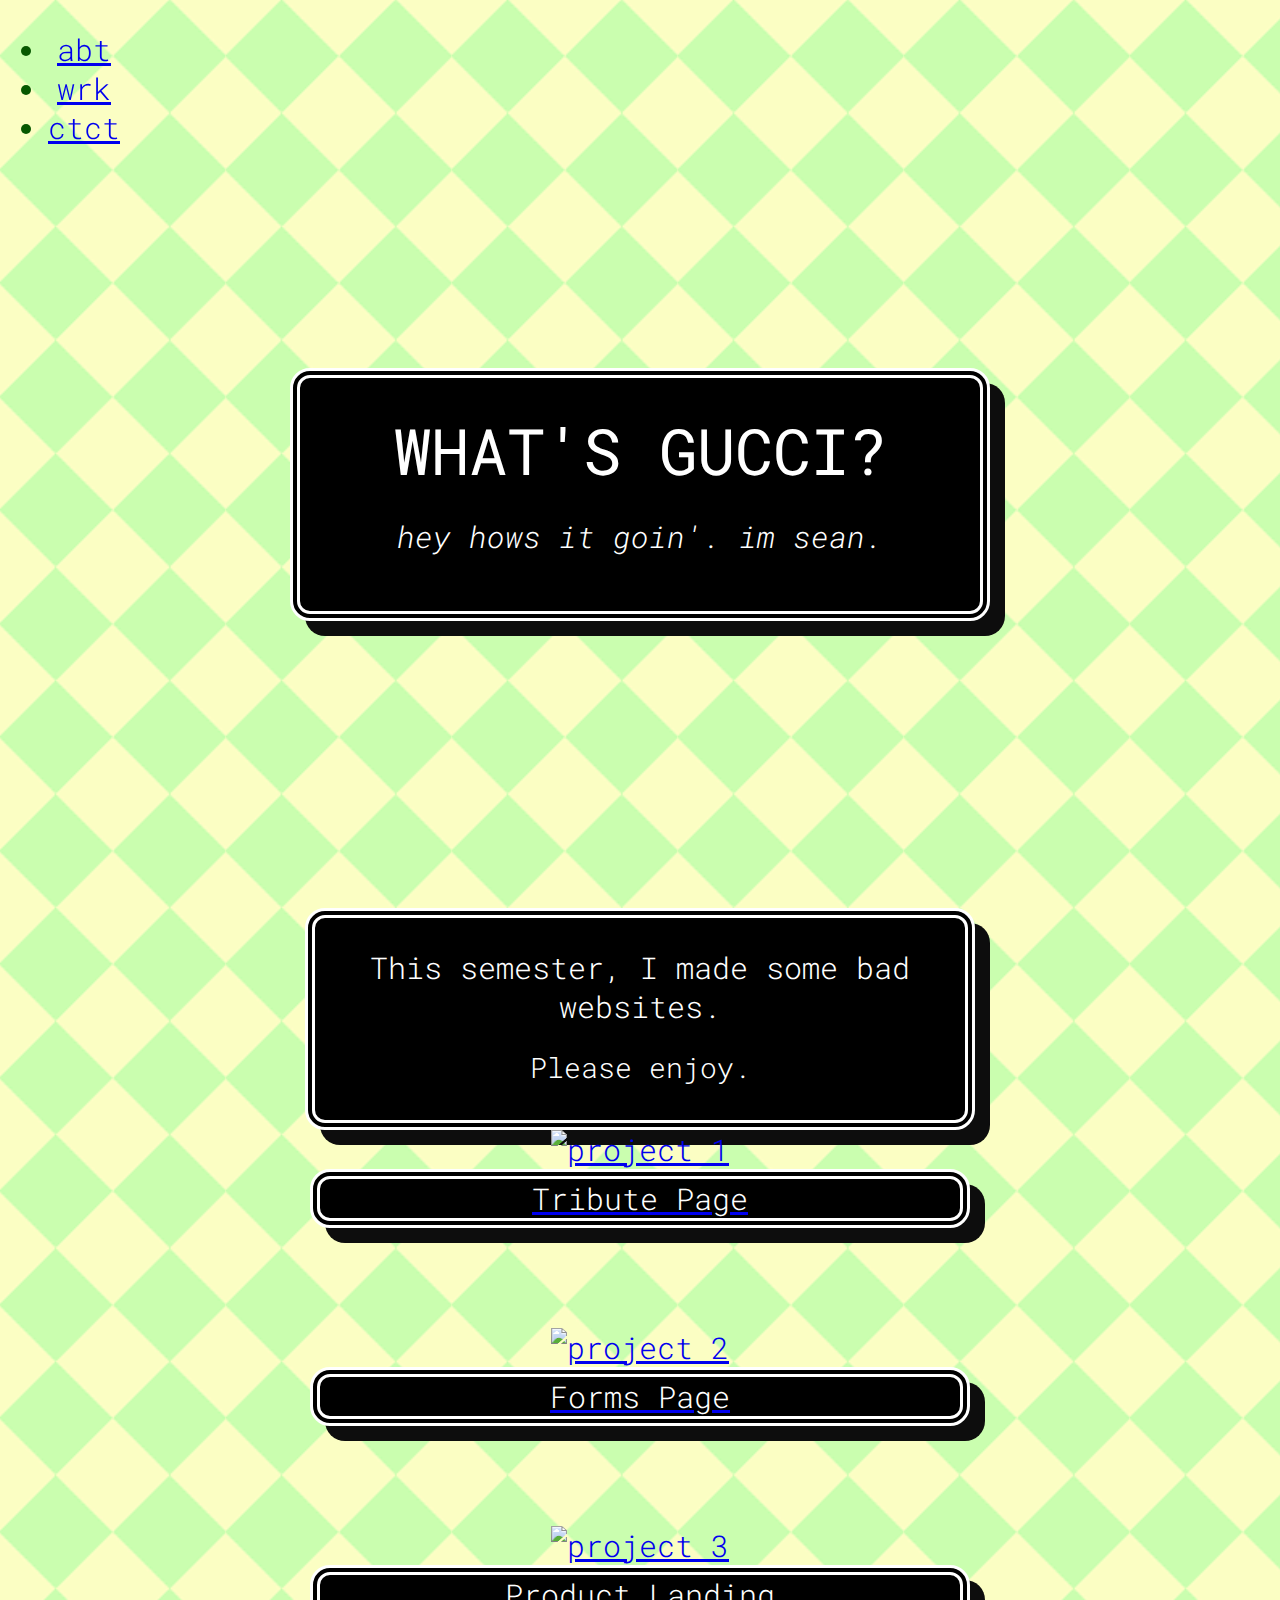
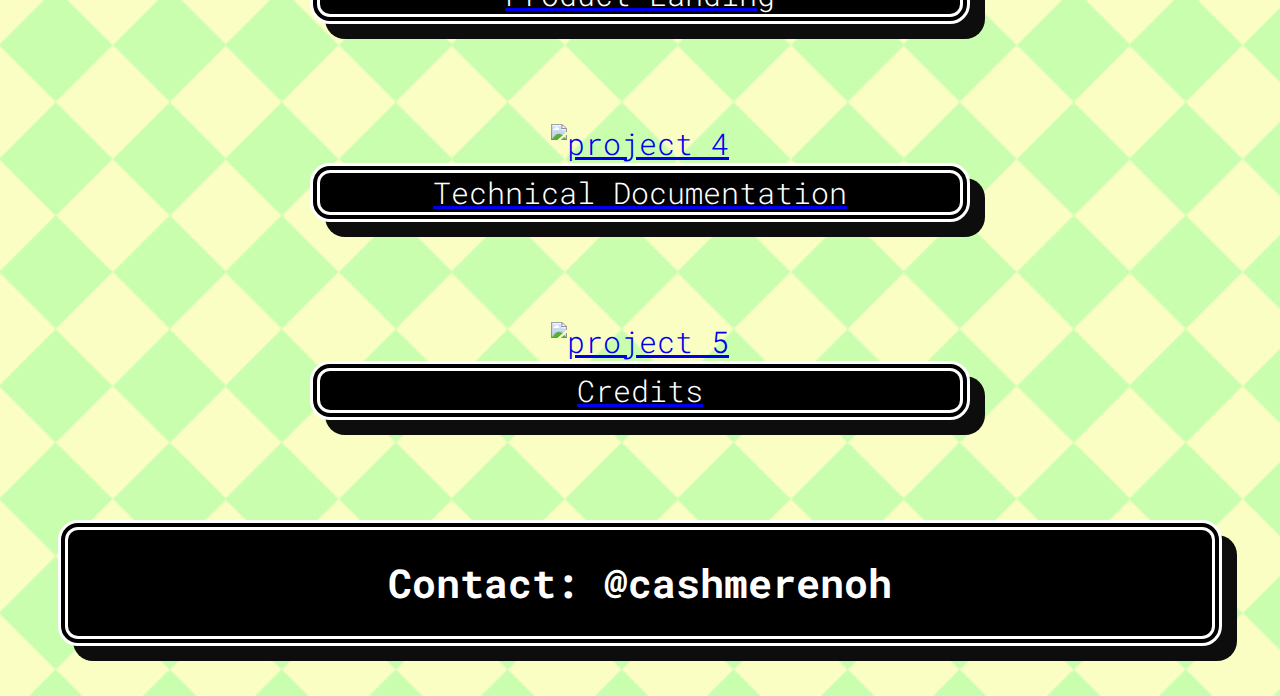
==== index.html @ 7999f832 "Add files via upload" ====
<!DOCTYPE html>
<html>
<head>
	<link rel="stylesheet" type="text/css" href="">
<link href="https://fonts.googleapis.com/css?family=Roboto+Mono:300,300i,400" rel="stylesheet">
	<style>
		html {
			font-family: 'Roboto Mono';
			font-size: 30px;
			text-align: center;
			color: #075800;
			font-weight: 300;
		}
		
		nav {
			position: fixed;
			top: 0;
		}
		
		div {
			text-align: center;
			background-color: black;
			color:white;
			border: 10px double white;
			border-radius: 20px;
			margin: 0 auto;
			box-shadow: 15px 15px hsl(20, 0%, 5%);
		}

		#welcome-div {
			width: 50vw;
			padding: 30px 20px;
		}		
		
		#projects-div {
			width: 50vw;
			padding: 10px 5px;
		}				
		
		#welcome-section {
			text-align: center;
			min-height: 60vh;
			padding-top: 40vh;
		}
		
		#welcome-section h1 {
			font-size: 5vw;
			margin: 0 auto;
			font-family: 'Roboto Mono';
			font-weight: 400;
		}

		#welcome-section h2 {
			font-size: 30px;
			font-family: 'Roboto Mono';
			font-weight: 300;
		}		
		
		#projects {
			padding-top: 60px;
			margin-top: -60px;
		}
		
		#projects h1 {
			font-size: 30px;
			font-weight: 300;
		}
		
		#projects h2 {
			font-size: 28px;
			font-weight: 300;
		}
		
		.project-title {
			width: 50vw;
			margin-bottom: 100px;
		}
	</style>
</head>
<body background="squire3.png">
	<nav>
		<ul id="navbar">
			<li><a href="#welcome-section">abt</a></li>
			<li><a href="#projects">wrk</a></li>
			<li><a href="#contact">ctct</a></li>
		</ul>
	</nav>
	<main>
		<section id="welcome-section"> 
			<div id="welcome-div">
				<h1>WHAT'S GUCCI?</h1>
				<h2><i>hey hows it goin'. im sean.</i></h2> 
			</div>
		</section>
		<section id="projects">
			<div id="projects-div">
				<h1>This semester, I made some bad websites.</h1>
				<h2>Please enjoy.</h2>
			</div>
			<a href="atsuki.html" target="_blank" class="project project-tile">
				<img class="project-pic" src="" alt="project 1">
				<div class="project-title">Tribute Page</div>
			</a>
			<a href="forms.html" target="_blank" class="project project-tile">
				<img class="project-pic" src="" alt="project 2">
				<div class="project-title">Forms Page</div>
			</a>
			<a href="project-landing.html" target="_blank" class="project project-tile">
				<img class="project-pic" src="" alt="project 3">
				<div class="project-title">Product Landing</div>
			</a>
			<a href="tech.html" target="_blank" class="project project-tile">
				<img class="project-pic" src="" alt="project 4">
				<div class="project-title">Technical Documentation</div>
			</a>
			<a href="credits-page.html" target="_blank" class="project project-tile">
				<img class="project-pic" src="" alt="project 5">
				<div class="project-title">Credits</div>
			</a>
		</section>
		<section id="contact">
			<div style="margin: 50px; font-size: 20px;">
				<h1>Contact: @cashmerenoh</h1>
			</div>
		</section>
	</main>
	<footer>
	</footer>
</body>
</html>
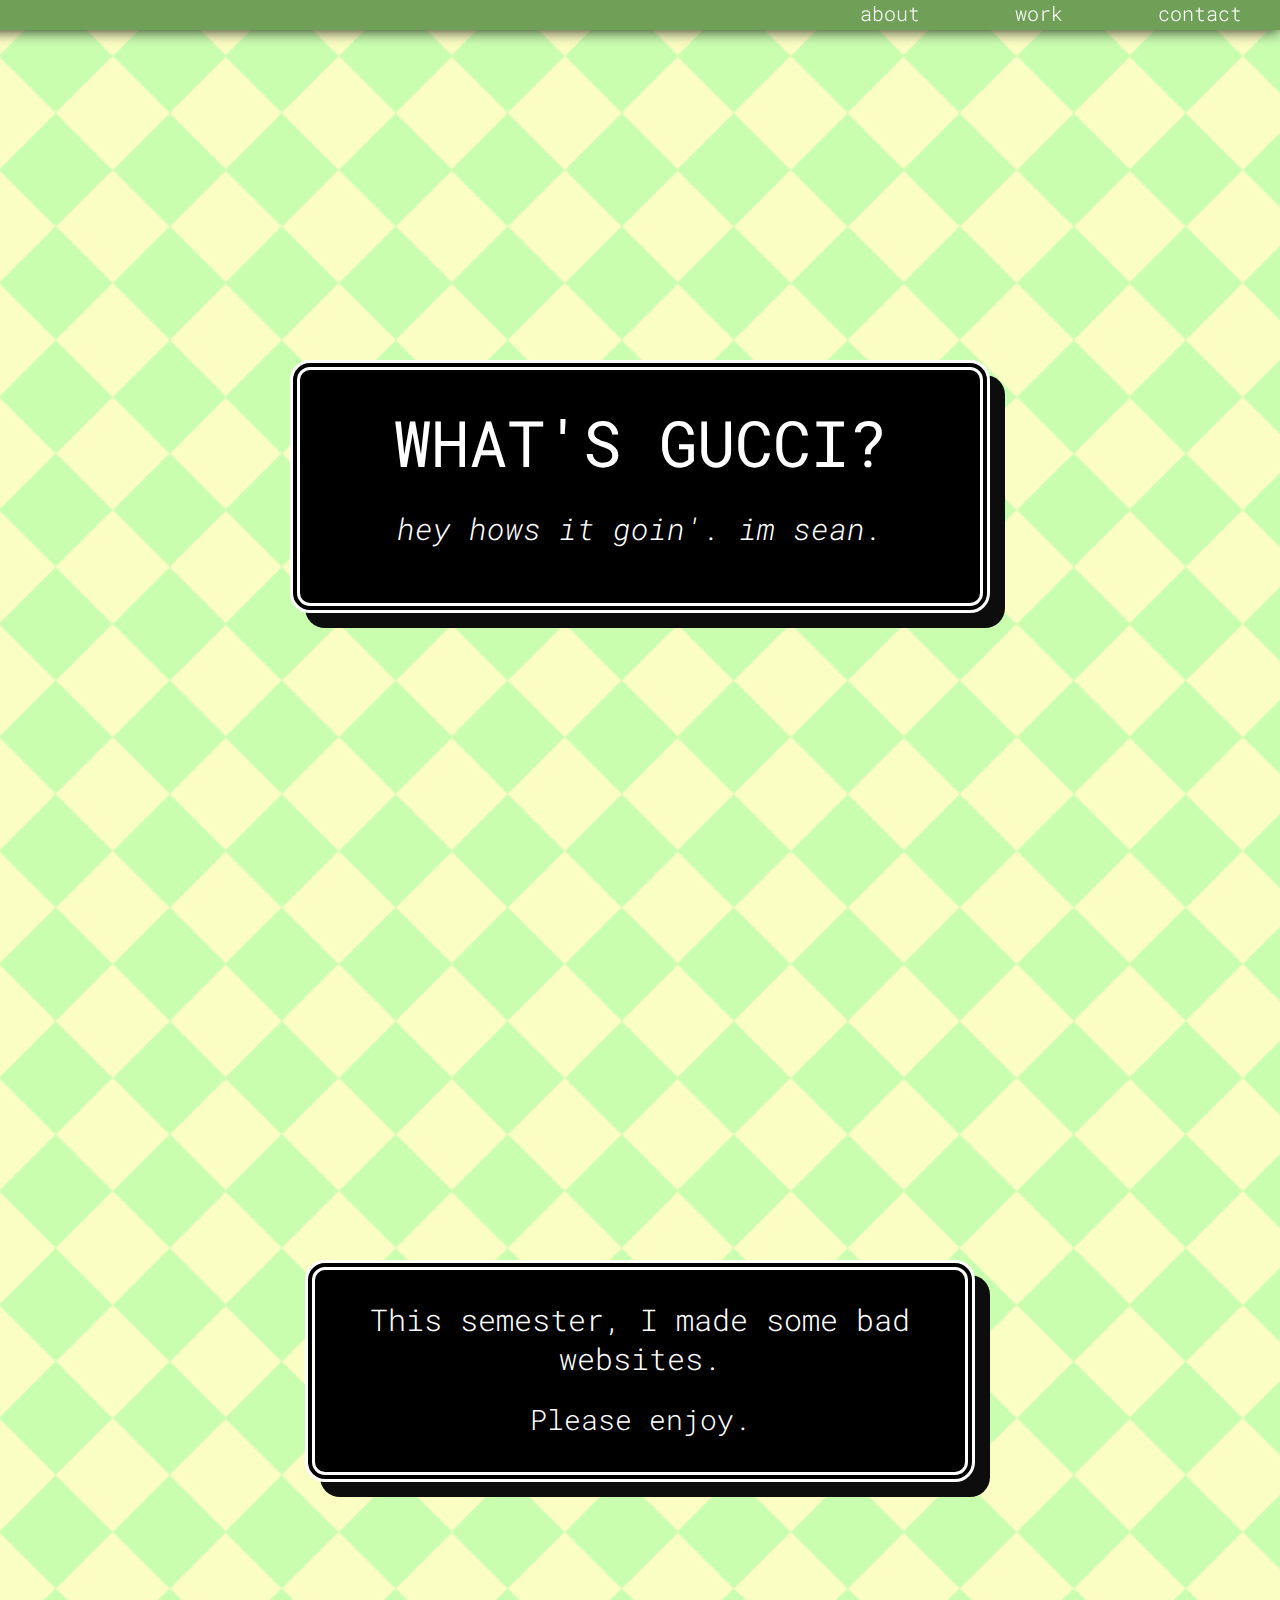
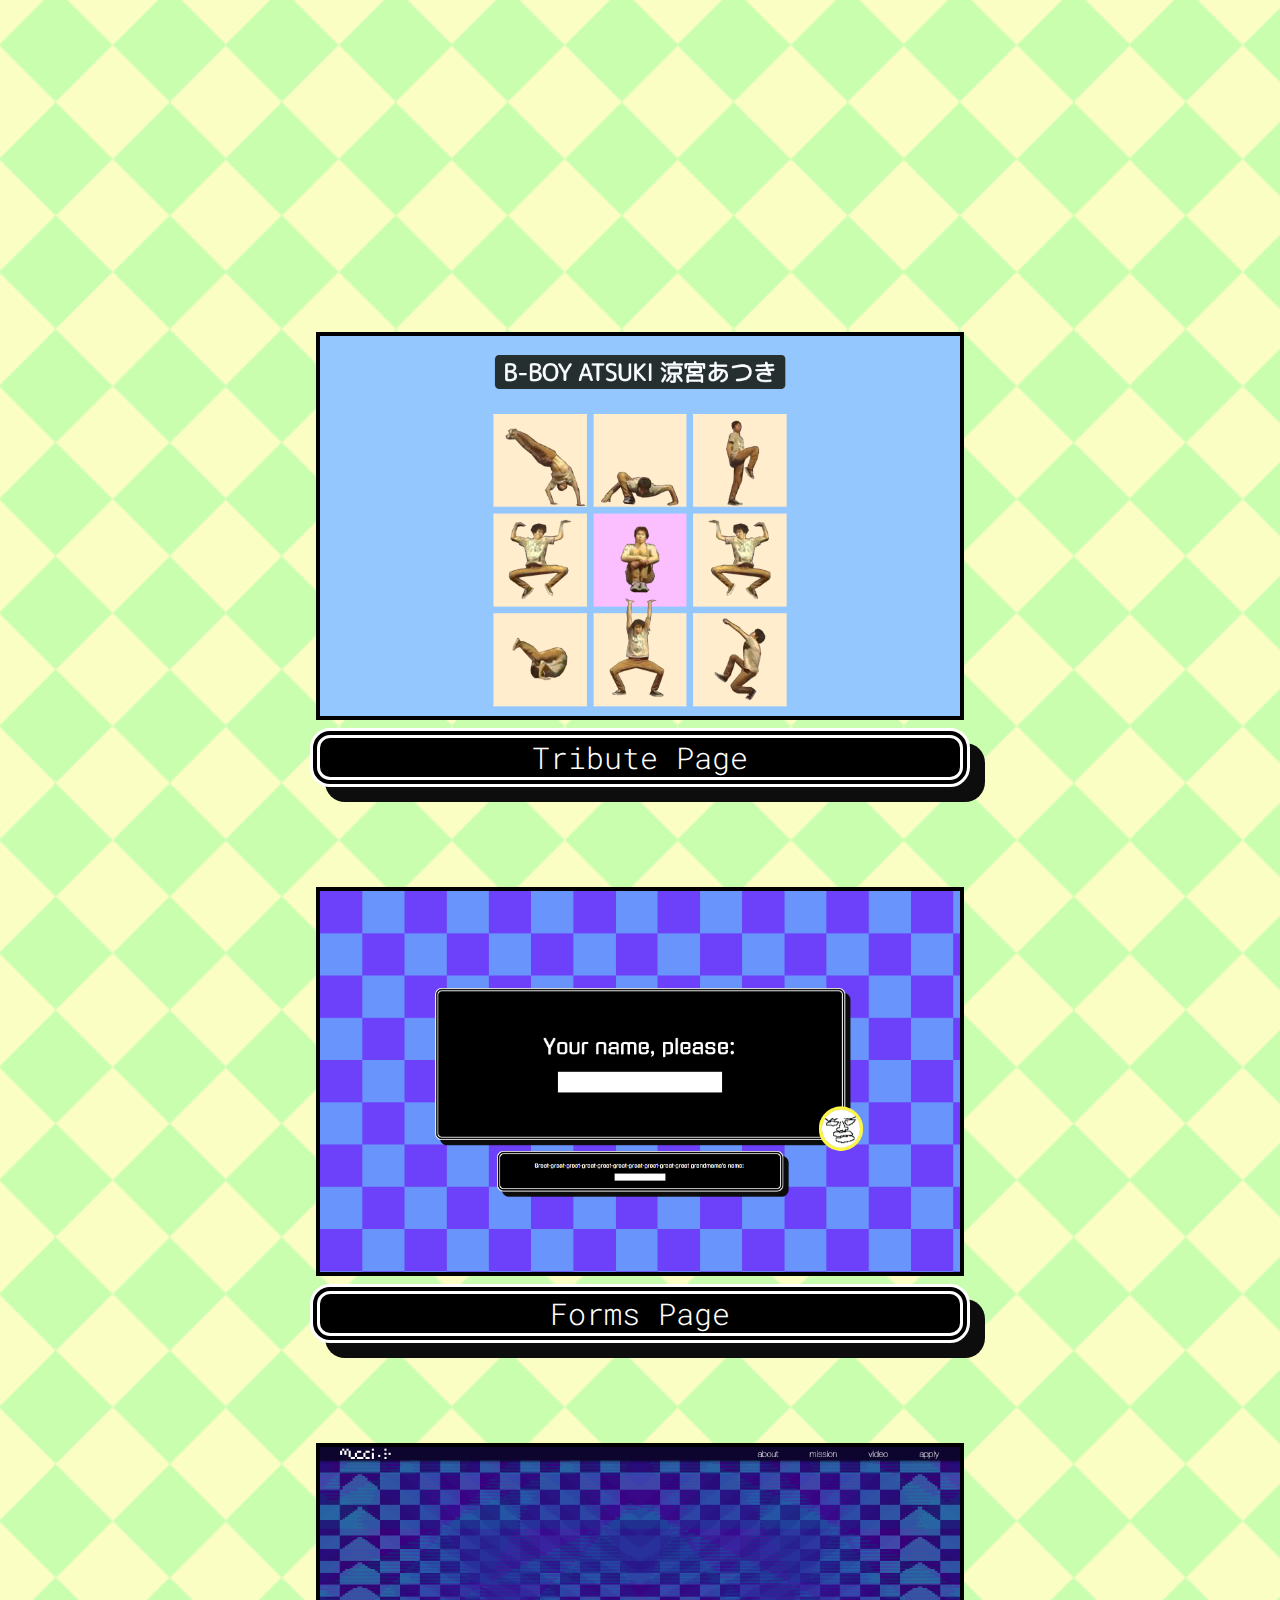
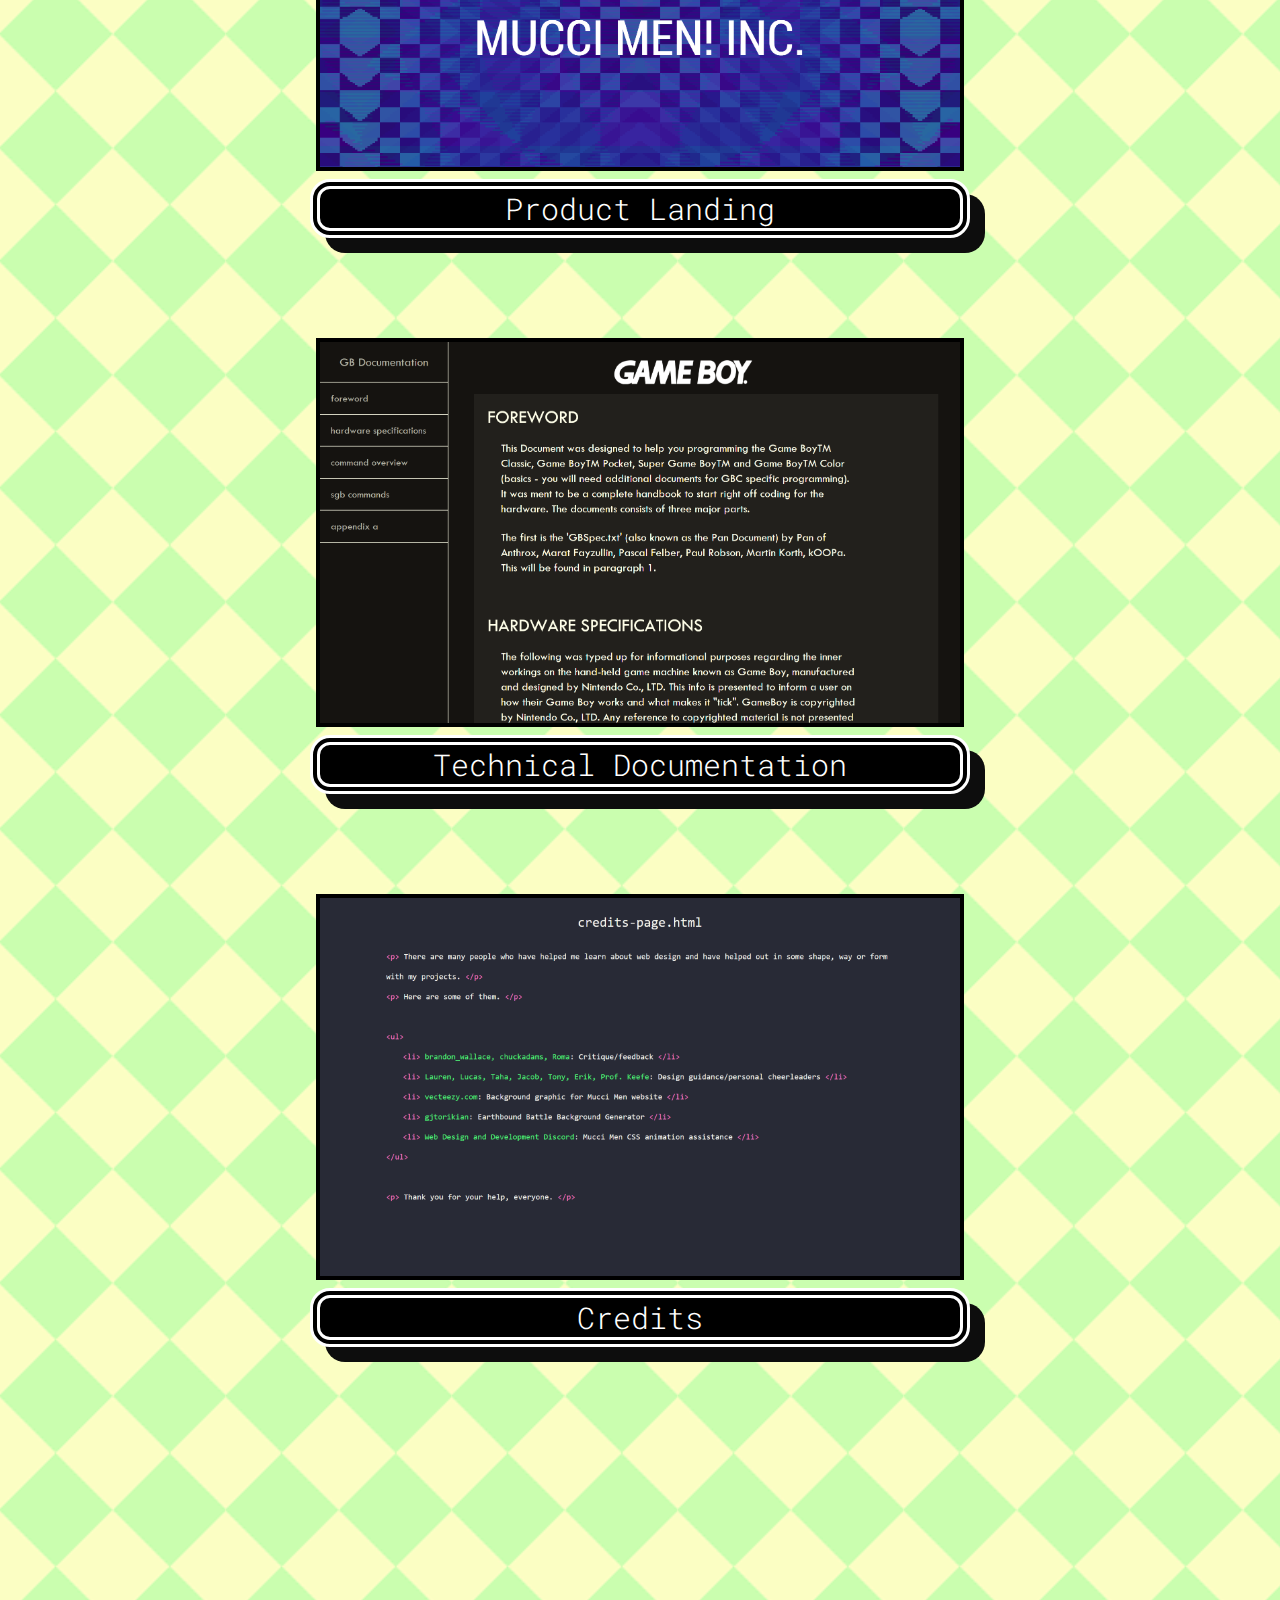
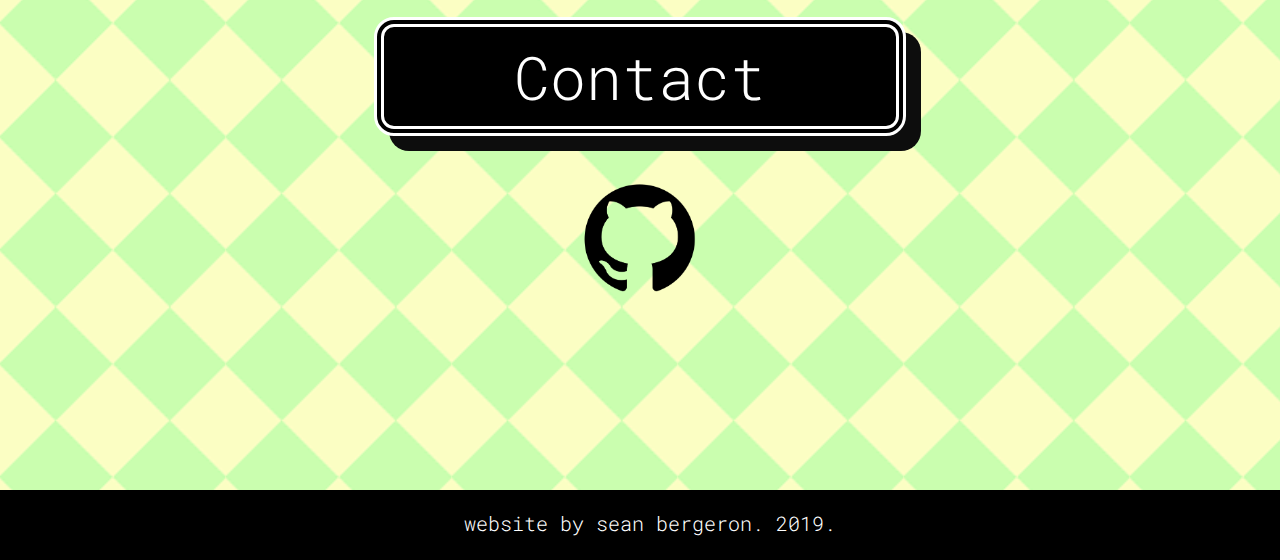
==== commit 05806973: "Add files via upload" ====
--- a/index.html
+++ b/index.html
@@ -14,8 +14,35 @@
 		
 		nav {
 			position: fixed;
-			top: 0;
-		}
+			top: 0px;
+		}
+		
+		nav ul {
+			text-align: right;
+			position: fixed;
+			width: 100%;
+			right: 0;
+			background-color: #70a058;
+			height: 30px;
+			box-shadow: 0px 0px 15px hsl(20, 0%, 5%);
+		}
+
+		nav ul li {
+			display: inline-block;
+			font-size: 20px;
+			margin: 0 3vw;
+			position: relative;
+			top: -10px;
+		}
+
+		body {
+			margin: 0;
+			padding: 0;
+		}
+
+		#navbar {
+			margin: 0;
+		}		
 		
 		div {
 			text-align: center;
@@ -24,7 +51,7 @@
 			border: 10px double white;
 			border-radius: 20px;
 			margin: 0 auto;
-			box-shadow: 15px 15px hsl(20, 0%, 5%);
+			box-shadow: 15px 15px  hsl(20, 0%, 5%);
 		}
 
 		#welcome-div {
@@ -35,6 +62,8 @@
 		#projects-div {
 			width: 50vw;
 			padding: 10px 5px;
+			margin: 40vh auto;
+			margin-bottom: 50vh;
 		}				
 		
 		#welcome-section {
@@ -71,18 +100,78 @@
 			font-weight: 300;
 		}
 		
+		.project-pic {
+			width: 50%;
+			height: 50%;
+			border: solid black;
+			border-width: 4px;
+		}
+
+		.contact-pic {
+			width: 10%;
+			height: 10%;
+			margin: 40px;
+			margin-bottom: 20vh
+		}
+
+
+		.project-pic:hover {
+			transition: all .1s ease-in-out;
+			width: 55%;
+		}
+
+		.contact-pic:hover {
+			transition: all .05s ease-in-out;
+			transform: scale(1.1);
+		}
+		
+		
 		.project-title {
 			width: 50vw;
 			margin-bottom: 100px;
+		}
+		
+		a {
+			text-decoration: none;
+			color:white;
+		}
+		footer {
+			background-color: black;
+			width: 100%;
+			height: 50px;
+			color: white;
+			font-size: 20px;
+			padding: 10px;
+		}
+		
+		footer p {
+			margin: 0 auto;
+			padding: 10px;
+		}
+
+		@media(max-width: 700px) {
+			.project-pic {
+				width: 90%;
+				height: 90%;
+				border: solid black;
+				border-width: 4px;
+		}
+			.project-pic:hover {
+				width: 95%;
+			}
+			.project-title {
+				width: 87vw;
+				margin-bottom: 100px;
+			}
 		}
 	</style>
 </head>
 <body background="squire3.png">
 	<nav>
 		<ul id="navbar">
-			<li><a href="#welcome-section">abt</a></li>
-			<li><a href="#projects">wrk</a></li>
-			<li><a href="#contact">ctct</a></li>
+			<li><a href="#welcome-section">about</a></li>
+			<li><a href="#projects">work</a></li>
+			<li><a href="#contact">contact</a></li>
 		</ul>
 	</nav>
 	<main>
@@ -97,34 +186,38 @@
 				<h1>This semester, I made some bad websites.</h1>
 				<h2>Please enjoy.</h2>
 			</div>
-			<a href="atsuki.html" target="_blank" class="project project-tile">
-				<img class="project-pic" src="" alt="project 1">
+			<a href="atsuki/atsuki.html" target="_blank" class="project project-tile">
+				<img class="project-pic" src="preview-atsuki.png" alt="project 1">
 				<div class="project-title">Tribute Page</div>
 			</a>
-			<a href="forms.html" target="_blank" class="project project-tile">
-				<img class="project-pic" src="" alt="project 2">
+			<a href="forms/forms.html" target="_blank" class="project project-tile">
+				<img class="project-pic" src="preview-forms.png" alt="project 2">
 				<div class="project-title">Forms Page</div>
 			</a>
-			<a href="project-landing.html" target="_blank" class="project project-tile">
-				<img class="project-pic" src="" alt="project 3">
+			<a href="landing/project-landing.html" target="_blank" class="project project-tile">
+				<img class="project-pic" src="preview-mucci.png" alt="project 3">
 				<div class="project-title">Product Landing</div>
 			</a>
-			<a href="tech.html" target="_blank" class="project project-tile">
-				<img class="project-pic" src="" alt="project 4">
+			<a href="tech/tech.html" target="_blank" class="project project-tile">
+				<img class="project-pic" src="preview-tech.png" alt="project 4">
 				<div class="project-title">Technical Documentation</div>
 			</a>
 			<a href="credits-page.html" target="_blank" class="project project-tile">
-				<img class="project-pic" src="" alt="project 5">
+				<img class="project-pic" src="preview-credit.png" alt="project 5">
 				<div class="project-title">Credits</div>
 			</a>
 		</section>
 		<section id="contact">
-			<div style="margin: 50px; font-size: 20px;">
-				<h1>Contact: @cashmerenoh</h1>
+			<div style="margin-top: 30vh; width: 40vw; font-size: 30px;">
+				<h1 style="font-weight: 300; margin: 10px;">Contact</h1>
 			</div>
+			<a id="profile-link" href="https://github.com/seanbff" target="_blank" class="">
+				<img class="contact-pic" src="download.png" alt="project 5">
+			</a>
 		</section>
 	</main>
 	<footer>
+	<p>website by sean bergeron. 2019.</p>
 	</footer>
 </body>
 </html>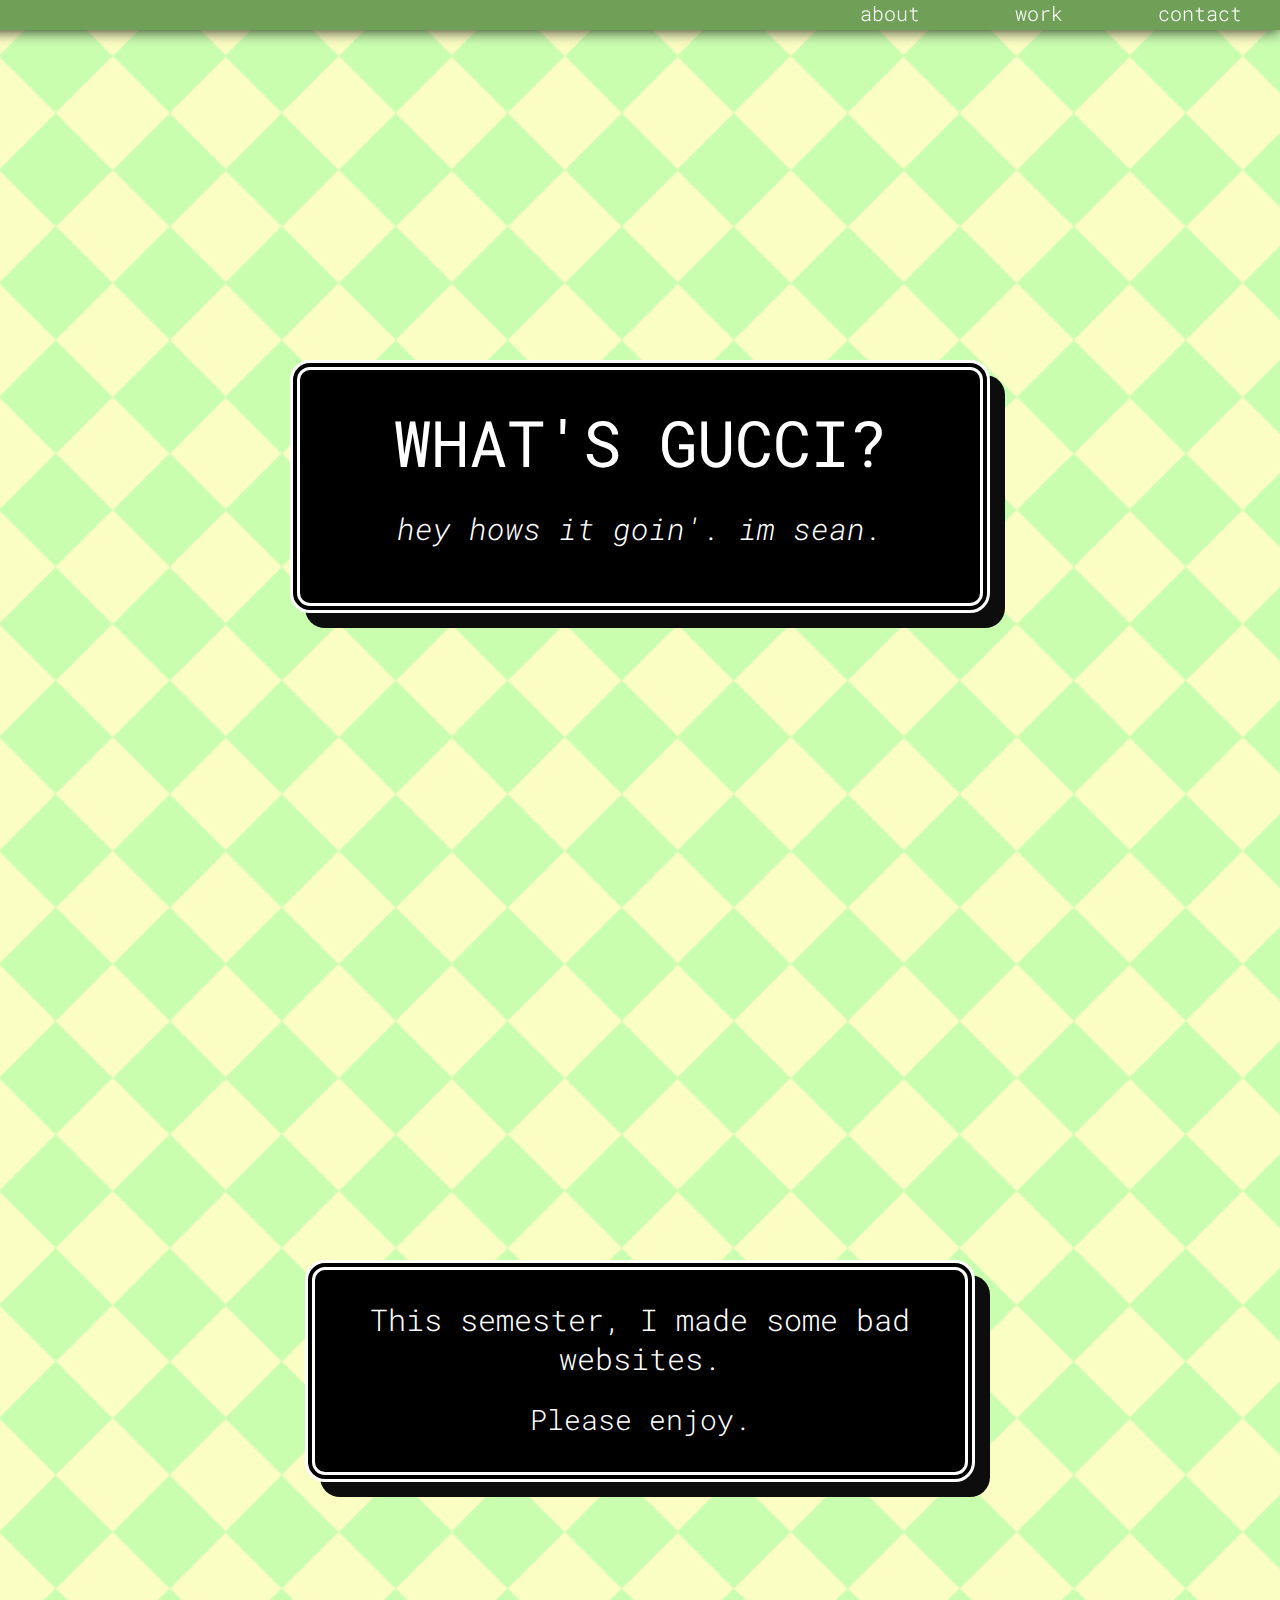
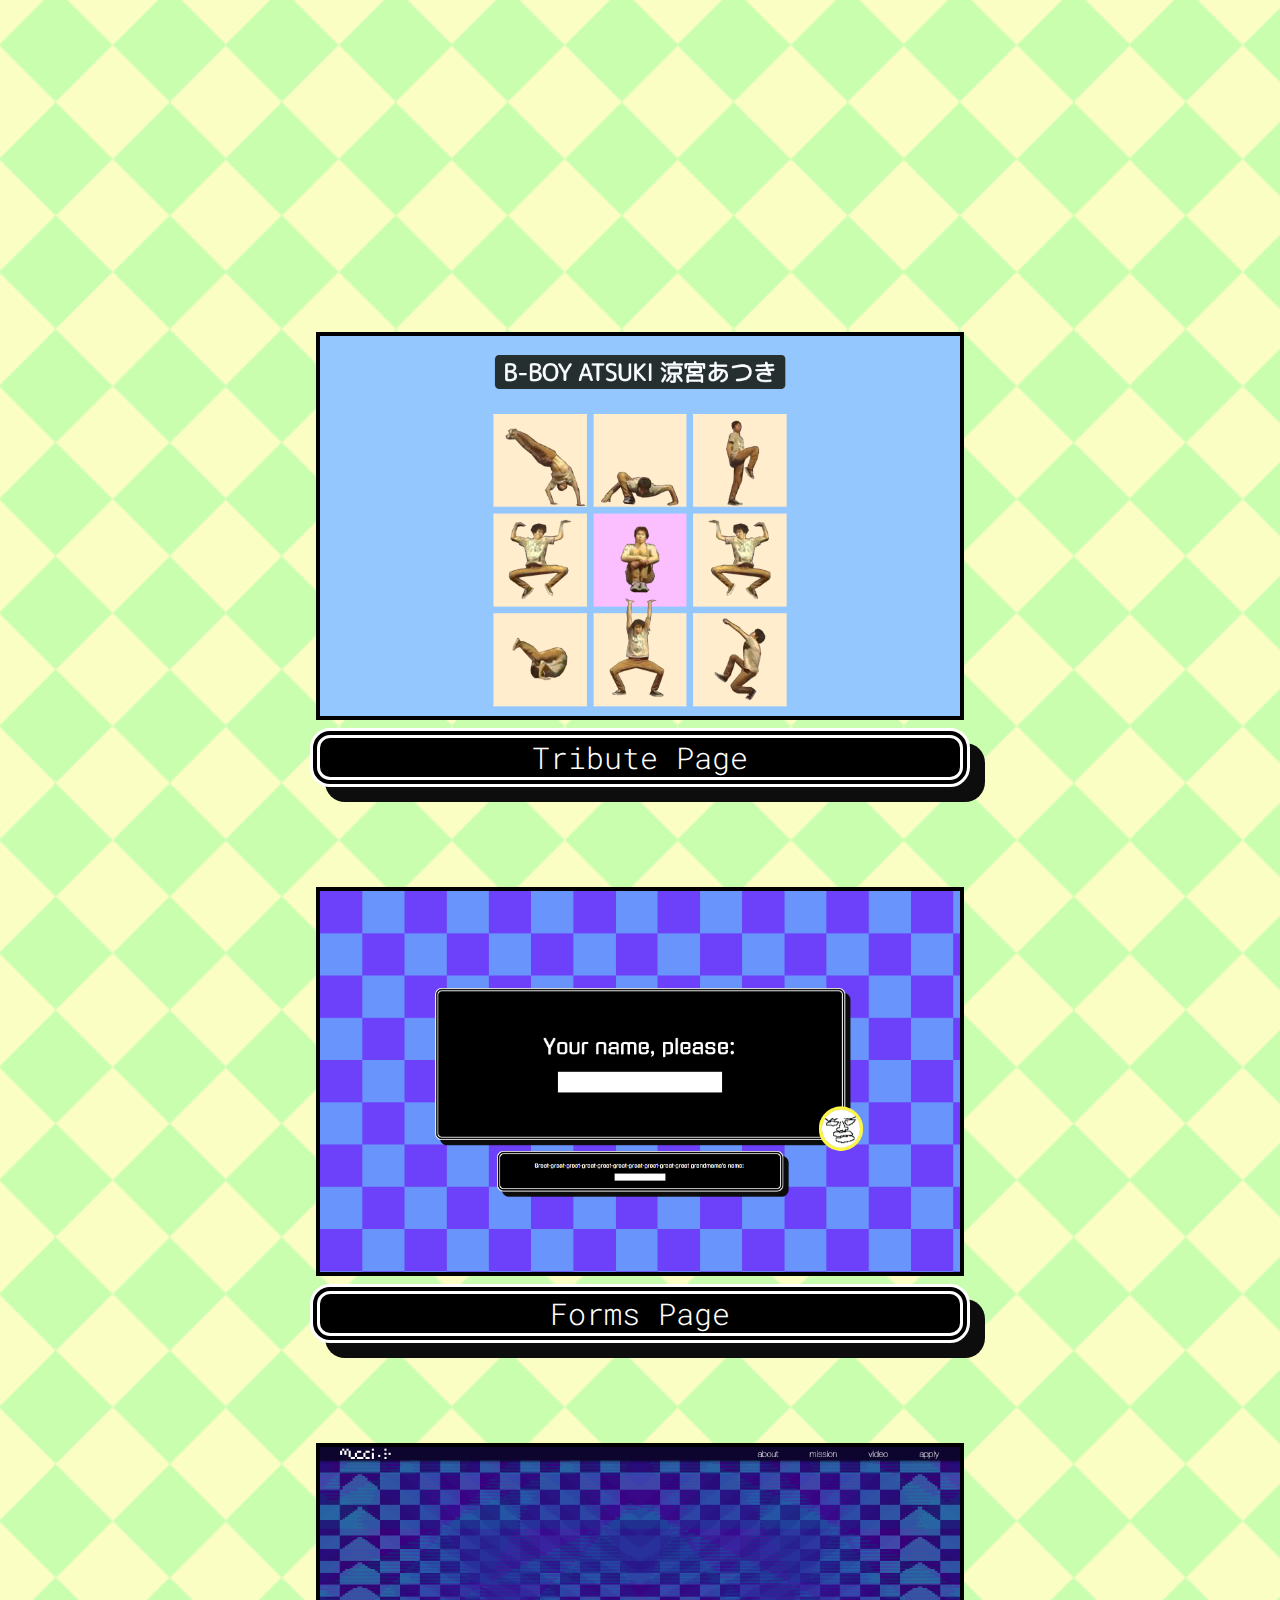
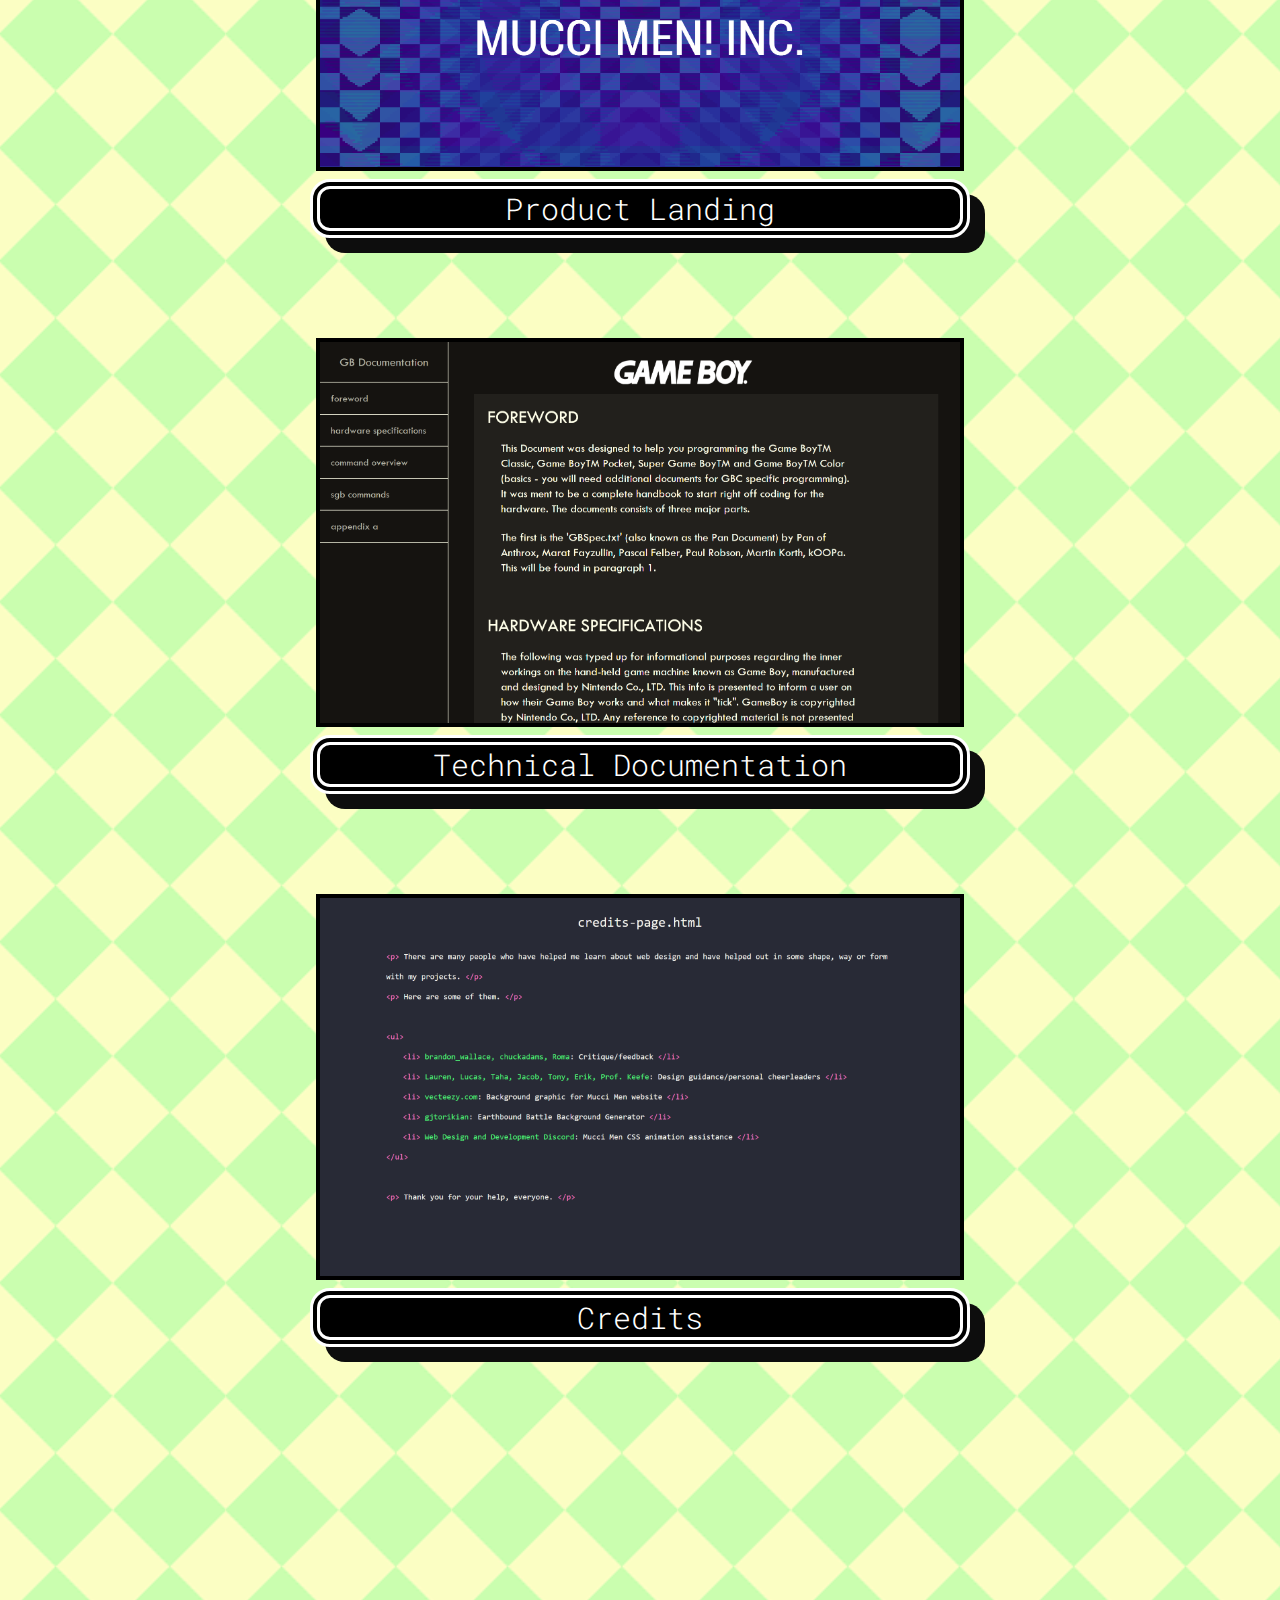
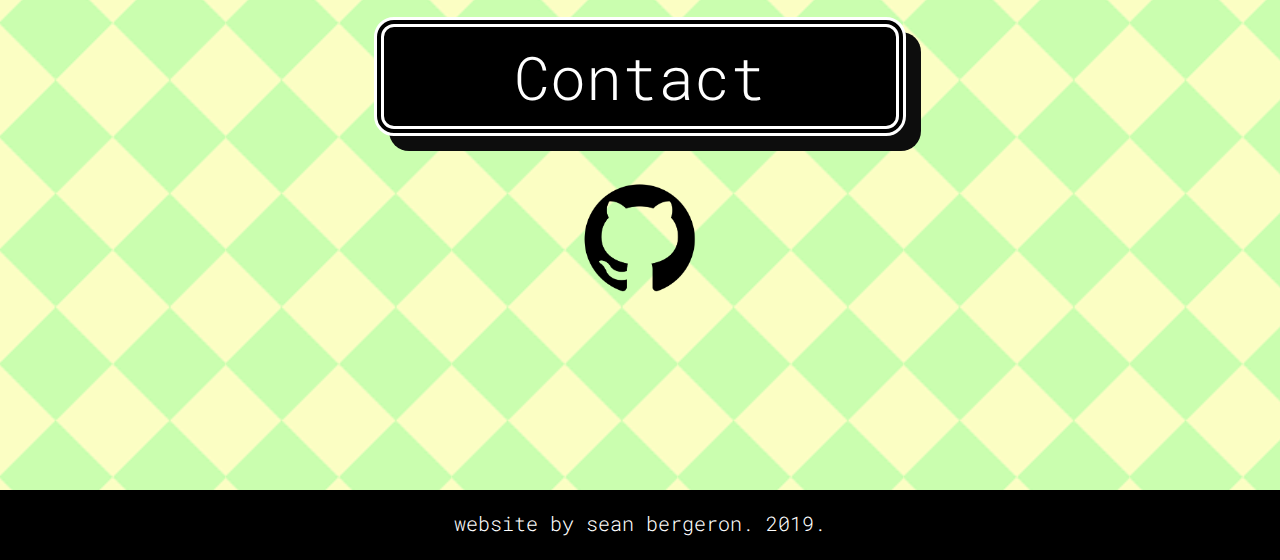
==== commit 793791de: "Add files via upload" ====
--- a/index.html
+++ b/index.html
@@ -137,11 +137,13 @@
 		}
 		footer {
 			background-color: black;
-			width: 100%;
+			margin: 0 auto;
+			right: 0;
 			height: 50px;
 			color: white;
 			font-size: 20px;
 			padding: 10px;
+			overflow:hidden;
 		}
 		
 		footer p {
@@ -162,6 +164,10 @@
 			.project-title {
 				width: 87vw;
 				margin-bottom: 100px;
+			}
+	
+			footer {
+				width: 90vw;
 			}
 		}
 	</style>
@@ -186,19 +192,19 @@
 				<h1>This semester, I made some bad websites.</h1>
 				<h2>Please enjoy.</h2>
 			</div>
-			<a href="atsuki/atsuki.html" target="_blank" class="project project-tile">
+			<a href="atsuki.html" target="_blank" class="project project-tile">
 				<img class="project-pic" src="preview-atsuki.png" alt="project 1">
 				<div class="project-title">Tribute Page</div>
 			</a>
-			<a href="forms/forms.html" target="_blank" class="project project-tile">
+			<a href="forms.html" target="_blank" class="project project-tile">
 				<img class="project-pic" src="preview-forms.png" alt="project 2">
 				<div class="project-title">Forms Page</div>
 			</a>
-			<a href="landing/project-landing.html" target="_blank" class="project project-tile">
+			<a href="project-landing.html" target="_blank" class="project project-tile">
 				<img class="project-pic" src="preview-mucci.png" alt="project 3">
 				<div class="project-title">Product Landing</div>
 			</a>
-			<a href="tech/tech.html" target="_blank" class="project project-tile">
+			<a href="tech.html" target="_blank" class="project project-tile">
 				<img class="project-pic" src="preview-tech.png" alt="project 4">
 				<div class="project-title">Technical Documentation</div>
 			</a>
